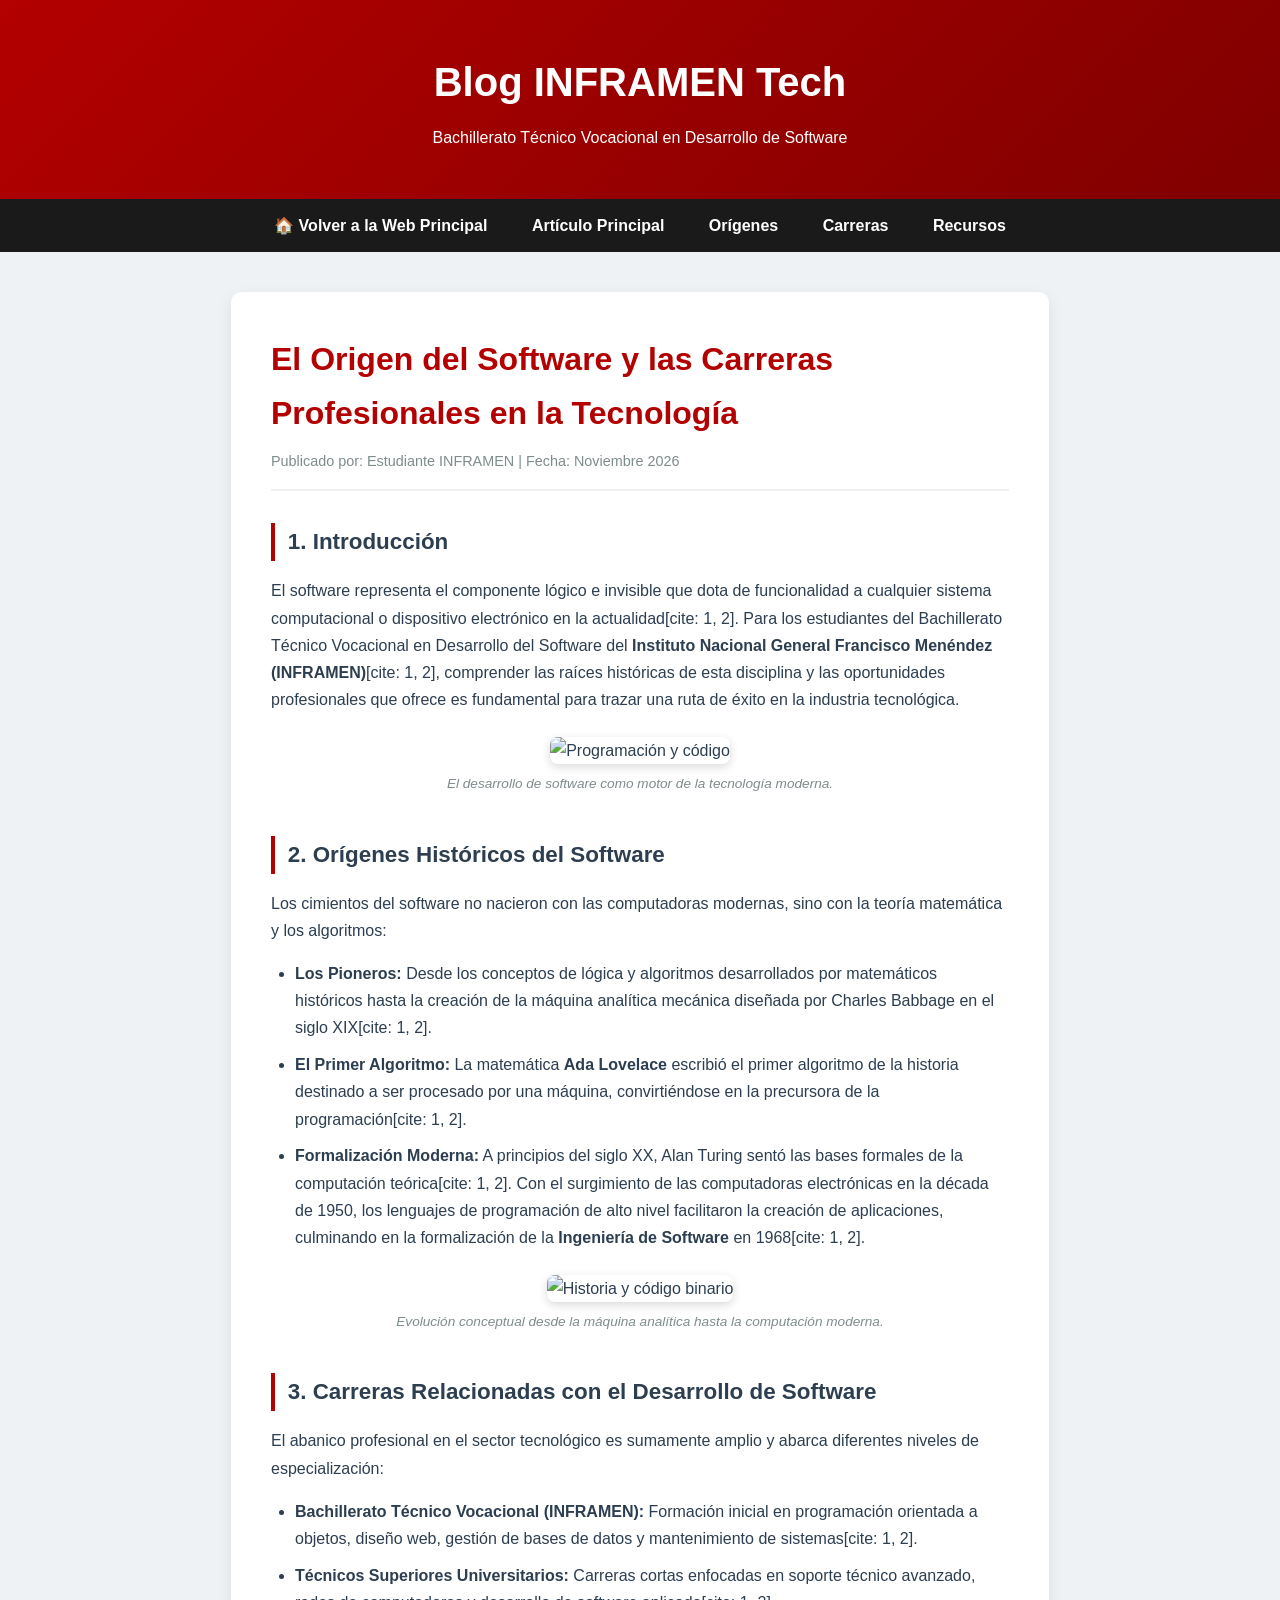
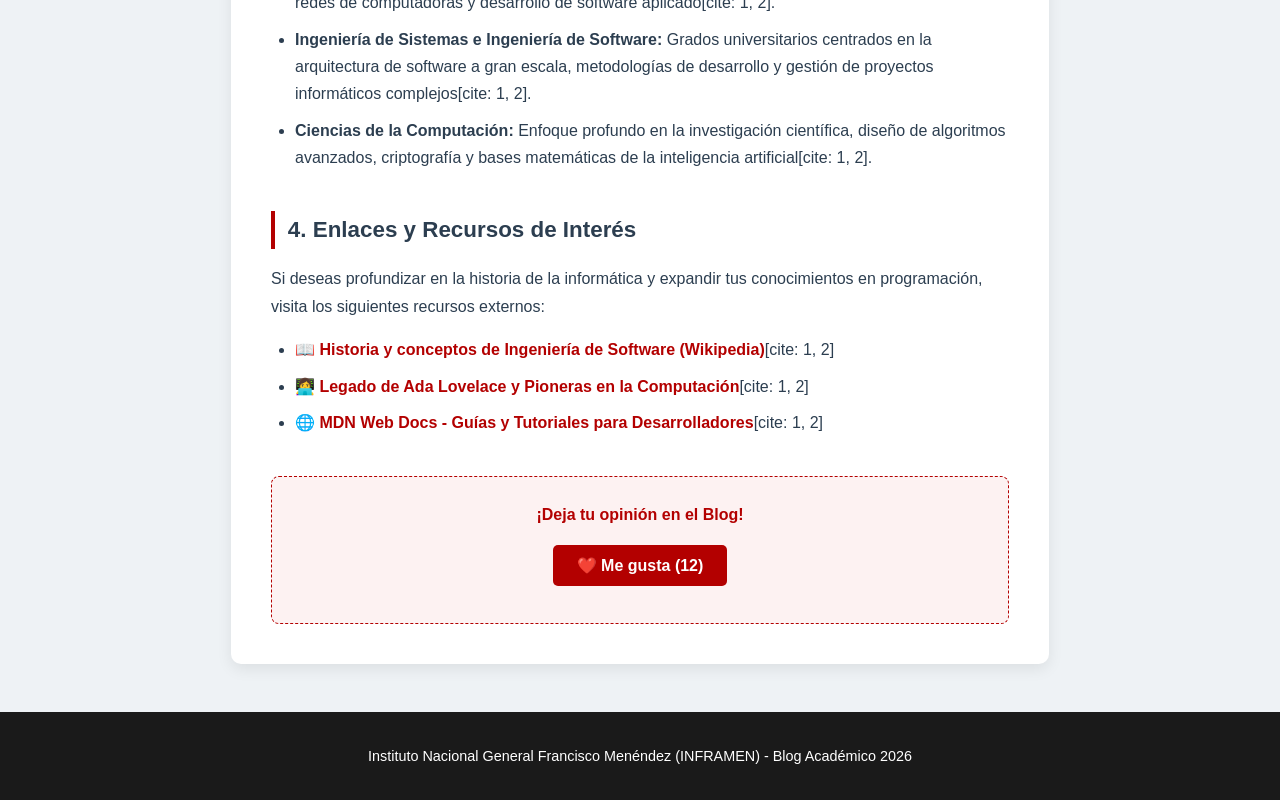
==== index_blog.html @ dc3424b1 "Add files via upload" ====
<!DOCTYPE html>
<html lang="es">
<head>
    <meta charset="UTF-8">
    <meta name="viewport" content="width=device-width, initial-scale=1.0">
    <title>Blog: El Origen y Carreras Relacionadas al Software - INFRAMEN</title>
    <link rel="stylesheet" href="css/style_blog.css">
</head>
<body>
    <header class="blog-header">
        <div class="header-content">
            <h1>Blog INFRAMEN Tech</h1>
            <p>Bachillerato Técnico Vocacional en Desarrollo de Software</p>
        </div>
    </header>

    <nav class="blog-nav">
        <ul>
            <li><a href="index.html">🏠 Volver a la Web Principal</a></li>
            <li><a href="#entrada-principal">Artículo Principal</a></li>
            <li><a href="#origenes">Orígenes</a></li>
            <li><a href="#carreras">Carreras</a></li>
            <li><a href="#recursos">Recursos</a></li>
        </ul>
    </nav>

    <main class="blog-container">
        <article class="blog-post" id="entrada-principal">
            <header class="post-header">
                <h2>El Origen del Software y las Carreras Profesionales en la Tecnología</h2>
                <div class="post-meta">
                    <span>Publicado por: Estudiante INFRAMEN</span> | <span>Fecha: Noviembre 2026</span>
                </div>
            </header>

            <div class="post-content">
                <section class="post-section">
                    <h3>1. Introducción</h3>
                    <p>El software representa el componente lógico e invisible que dota de funcionalidad a cualquier sistema computacional o dispositivo electrónico en la actualidad[cite: 1, 2]. Para los estudiantes del Bachillerato Técnico Vocacional en Desarrollo del Software del <strong>Instituto Nacional General Francisco Menéndez (INFRAMEN)</strong>[cite: 1, 2], comprender las raíces históricas de esta disciplina y las oportunidades profesionales que ofrece es fundamental para trazar una ruta de éxito en la industria tecnológica.</p>
                    <div class="image-box">
                        <img src="https://images.unsplash.com/photo-1555066931-4365d14bab8c?auto=format&fit=crop&w=800&q=80" alt="Programación y código" />
                        <figcaption>El desarrollo de software como motor de la tecnología moderna.</figcaption>
                    </div>
                </section>

                <section class="post-section" id="origenes">
                    <h3>2. Orígenes Históricos del Software</h3>
                    <p>Los cimientos del software no nacieron con las computadoras modernas, sino con la teoría matemática y los algoritmos:</p>
                    <ul>
                        <li><strong>Los Pioneros:</strong> Desde los conceptos de lógica y algoritmos desarrollados por matemáticos históricos hasta la creación de la máquina analítica mecánica diseñada por Charles Babbage en el siglo XIX[cite: 1, 2].</li>
                        <li><strong>El Primer Algoritmo:</strong> La matemática <strong>Ada Lovelace</strong> escribió el primer algoritmo de la historia destinado a ser procesado por una máquina, convirtiéndose en la precursora de la programación[cite: 1, 2].</li>
                        <li><strong>Formalización Moderna:</strong> A principios del siglo XX, Alan Turing sentó las bases formales de la computación teórica[cite: 1, 2]. Con el surgimiento de las computadoras electrónicas en la década de 1950, los lenguajes de programación de alto nivel facilitaron la creación de aplicaciones, culminando en la formalización de la <strong>Ingeniería de Software</strong> en 1968[cite: 1, 2].</li>
                    </ul>
                    <div class="image-box">
                        <img src="https://images.unsplash.com/photo-1526374965328-7f61d4dc18c5?auto=format&fit=crop&w=800&q=80" alt="Historia y código binario" />
                        <figcaption>Evolución conceptual desde la máquina analítica hasta la computación moderna.</figcaption>
                    </div>
                </section>

                <section class="post-section" id="carreras">
                    <h3>3. Carreras Relacionadas con el Desarrollo de Software</h3>
                    <p>El abanico profesional en el sector tecnológico es sumamente amplio y abarca diferentes niveles de especialización:</p>
                    <ul>
                        <li><strong>Bachillerato Técnico Vocacional (INFRAMEN):</strong> Formación inicial en programación orientada a objetos, diseño web, gestión de bases de datos y mantenimiento de sistemas[cite: 1, 2].</li>
                        <li><strong>Técnicos Superiores Universitarios:</strong> Carreras cortas enfocadas en soporte técnico avanzado, redes de computadoras y desarrollo de software aplicado[cite: 1, 2].</li>
                        <li><strong>Ingeniería de Sistemas e Ingeniería de Software:</strong> Grados universitarios centrados en la arquitectura de software a gran escala, metodologías de desarrollo y gestión de proyectos informáticos complejos[cite: 1, 2].</li>
                        <li><strong>Ciencias de la Computación:</strong> Enfoque profundo en la investigación científica, diseño de algoritmos avanzados, criptografía y bases matemáticas de la inteligencia artificial[cite: 1, 2].</li>
                    </ul>
                </section>

                <section class="post-section" id="recursos">
                    <h3>4. Enlaces y Recursos de Interés</h3>
                    <p>Si deseas profundizar en la historia de la informática y expandir tus conocimientos en programación, visita los siguientes recursos externos:</p>
                    <ul class="external-links">
                        <li><a href="https://es.wikipedia.org/wiki/Ingeniería_de_software" target="_blank" rel="noopener">📖 Historia y conceptos de Ingeniería de Software (Wikipedia)</a>[cite: 1, 2]</li>
                        <li><a href="https://www.adalovelaceawards.com/" target="_blank" rel="noopener">👩‍💻 Legado de Ada Lovelace y Pioneras en la Computación</a>[cite: 1, 2]</li>
                        <li><a href="https://developer.mozilla.org/es/" target="_blank" rel="noopener">🌐 MDN Web Docs - Guías y Tutoriales para Desarrolladores</a>[cite: 1, 2]</li>
                    </ul>
                </section>
            </div>

            <footer class="post-footer">
                <div class="interactive-box">
                    <h4>¡Deja tu opinión en el Blog!</h4>
                    <button id="likeBtn">❤️ Me gusta (<span id="likeCount">12</span>)</button>
                    <p id="feedbackMsg" class="feedback"></p>
                </div>
            </footer>
        </article>
    </main>

    <footer class="blog-footer">
        <p>Instituto Nacional General Francisco Menéndez (INFRAMEN) - Blog Académico 2026</p>
    </footer>

    <script src="js/script_blog.js"></script>
</body>
</html>
---- css/style_blog.css ----
* {
    box-sizing: border-box;
    margin: 0;
    padding: 0;
}

body {
    font-family: 'Segoe UI', Tahoma, Geneva, Verdana, sans-serif;
    line-height: 1.7;
    background-color: #eef2f5;
    color: #2c3e50;
}

.blog-header {
    background: linear-gradient(135deg, #b30000, #800000);
    color: white;
    padding: 3rem 1rem;
    text-align: center;
    box-shadow: 0 4px 6px rgba(0,0,0,0.1);
}

.blog-header h1 {
    font-size: 2.5rem;
    margin-bottom: 0.5rem;
}

.blog-nav {
    background-color: #1a1a1a;
    padding: 0.8rem;
    text-align: center;
    position: sticky;
    top: 0;
    z-index: 100;
}

.blog-nav ul {
    list-style: none;
}

.blog-nav ul li {
    display: inline;
    margin: 0 20px;
}

.blog-nav ul li a {
    color: #fff;
    text-decoration: none;
    font-weight: 600;
    transition: color 0.3s;
}

.blog-nav ul li a:hover {
    color: #ff4d4d;
}

.blog-container {
    max-width: 850px;
    margin: 2.5rem auto;
    padding: 0 1rem;
}

.blog-post {
    background: white;
    padding: 2.5rem;
    border-radius: 10px;
    box-shadow: 0 5px 15px rgba(0,0,0,0.08);
}

.post-header h2 {
    color: #b30000;
    font-size: 2rem;
    margin-bottom: 0.5rem;
}

.post-meta {
    font-size: 0.9rem;
    color: #7f8c8d;
    margin-bottom: 2rem;
    border-bottom: 2px solid #f1f1f1;
    padding-bottom: 1rem;
}

.post-section {
    margin-bottom: 2.5rem;
}

.post-section h3 {
    color: #2c3e50;
    font-size: 1.4rem;
    margin-bottom: 1rem;
    border-left: 4px solid #b30000;
    padding-left: 0.8rem;
}

.post-section p {
    margin-bottom: 1rem;
}

.post-section ul {
    margin-left: 1.5rem;
    margin-bottom: 1rem;
}

.post-section ul li {
    margin-bottom: 0.6rem;
}

.image-box {
    margin: 1.5rem 0;
    text-align: center;
}

.image-box img {
    max-width: 100%;
    height: auto;
    border-radius: 8px;
    box-shadow: 0 3px 10px rgba(0,0,0,0.15);
}

.image-box figcaption {
    font-size: 0.85rem;
    color: #7f8c8d;
    margin-top: 0.5rem;
    font-style: italic;
}

.external-links li a {
    color: #b30000;
    text-decoration: none;
    font-weight: 600;
}

.external-links li a:hover {
    text-decoration: underline;
}

.interactive-box {
    background: #fdf2f2;
    border: 1px dashed #b30000;
    padding: 1.5rem;
    border-radius: 8px;
    text-align: center;
    margin-top: 2rem;
}

.interactive-box h4 {
    margin-bottom: 1rem;
    color: #b30000;
}

button {
    background-color: #b30000;
    color: white;
    border: none;
    padding: 0.7rem 1.5rem;
    font-size: 1rem;
    border-radius: 5px;
    cursor: pointer;
    font-weight: bold;
    transition: background 0.3s;
}

button:hover {
    background-color: #800000;
}

.feedback {
    margin-top: 0.8rem;
    font-weight: bold;
    color: #27ae60;
}

.blog-footer {
    text-align: center;
    padding: 2rem;
    background: #1a1a1a;
    color: white;
    margin-top: 3rem;
    font-size: 0.9rem;
}
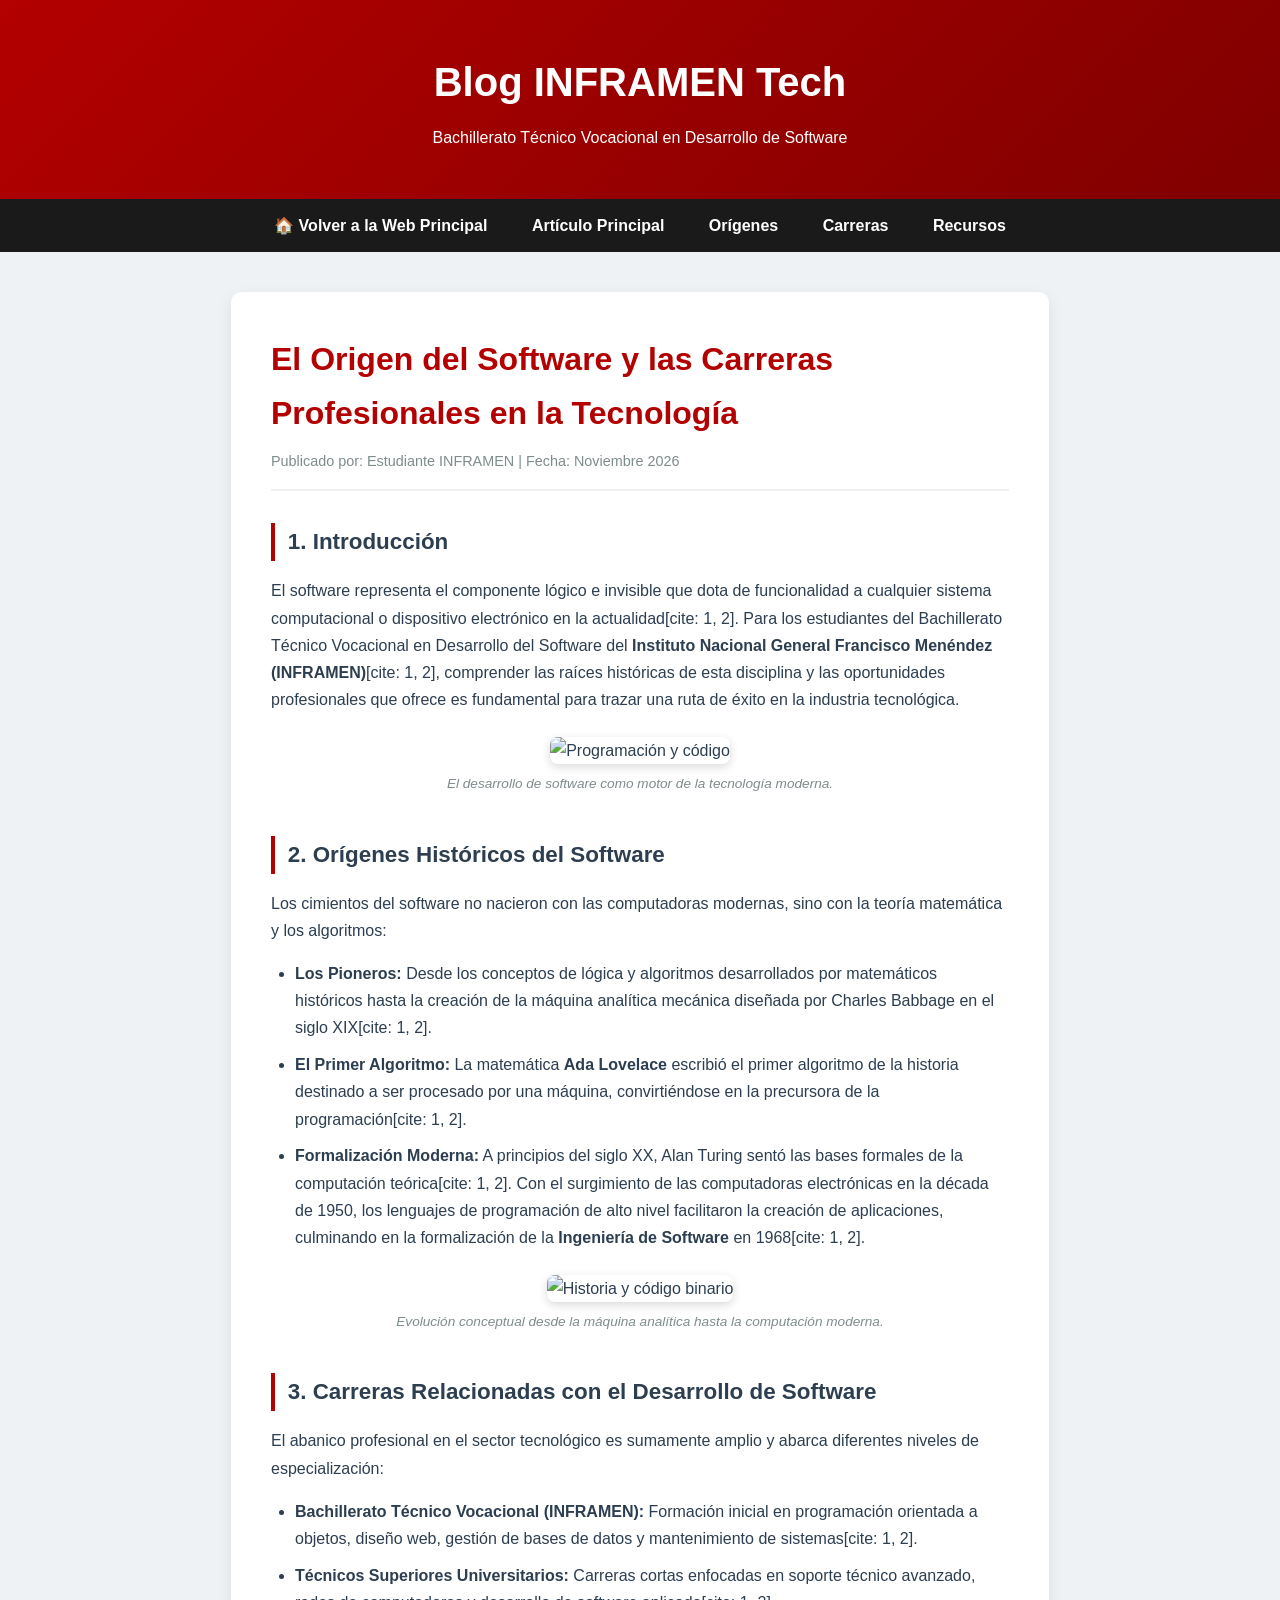
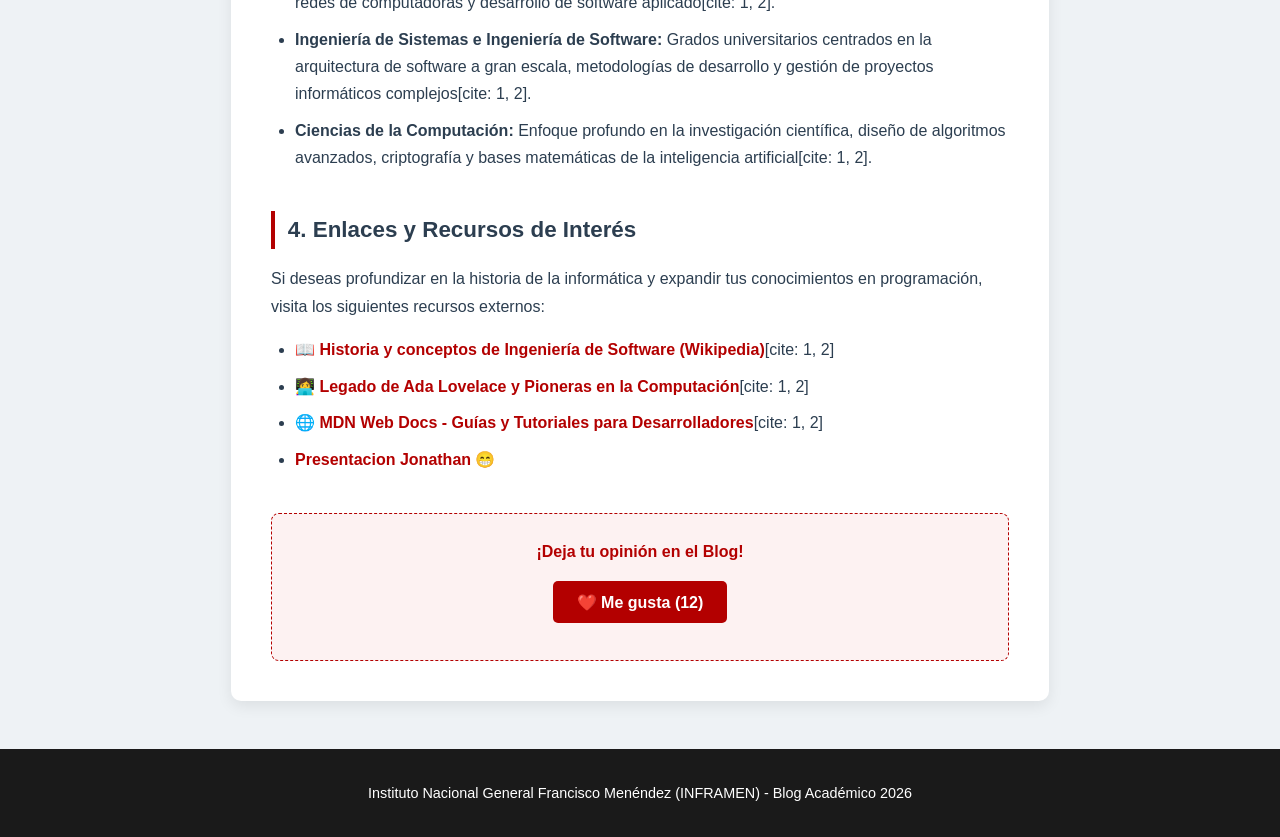
==== commit b18ebe5f: "Update index_blog.html" ====
--- a/index_blog.html
+++ b/index_blog.html
@@ -75,6 +75,7 @@
                         <li><a href="https://es.wikipedia.org/wiki/Ingeniería_de_software" target="_blank" rel="noopener">📖 Historia y conceptos de Ingeniería de Software (Wikipedia)</a>[cite: 1, 2]</li>
                         <li><a href="https://www.adalovelaceawards.com/" target="_blank" rel="noopener">👩‍💻 Legado de Ada Lovelace y Pioneras en la Computación</a>[cite: 1, 2]</li>
                         <li><a href="https://developer.mozilla.org/es/" target="_blank" rel="noopener">🌐 MDN Web Docs - Guías y Tutoriales para Desarrolladores</a>[cite: 1, 2]</li>
+                        <li><a href="https://canva.link/lgjfds7vwtl3neq" target="_blank" rel="noopener">Presentacion Jonathan 😁</a></li>
                     </ul>
                 </section>
             </div>
@@ -95,4 +96,4 @@
 
     <script src="js/script_blog.js"></script>
 </body>
-</html>+</html>
